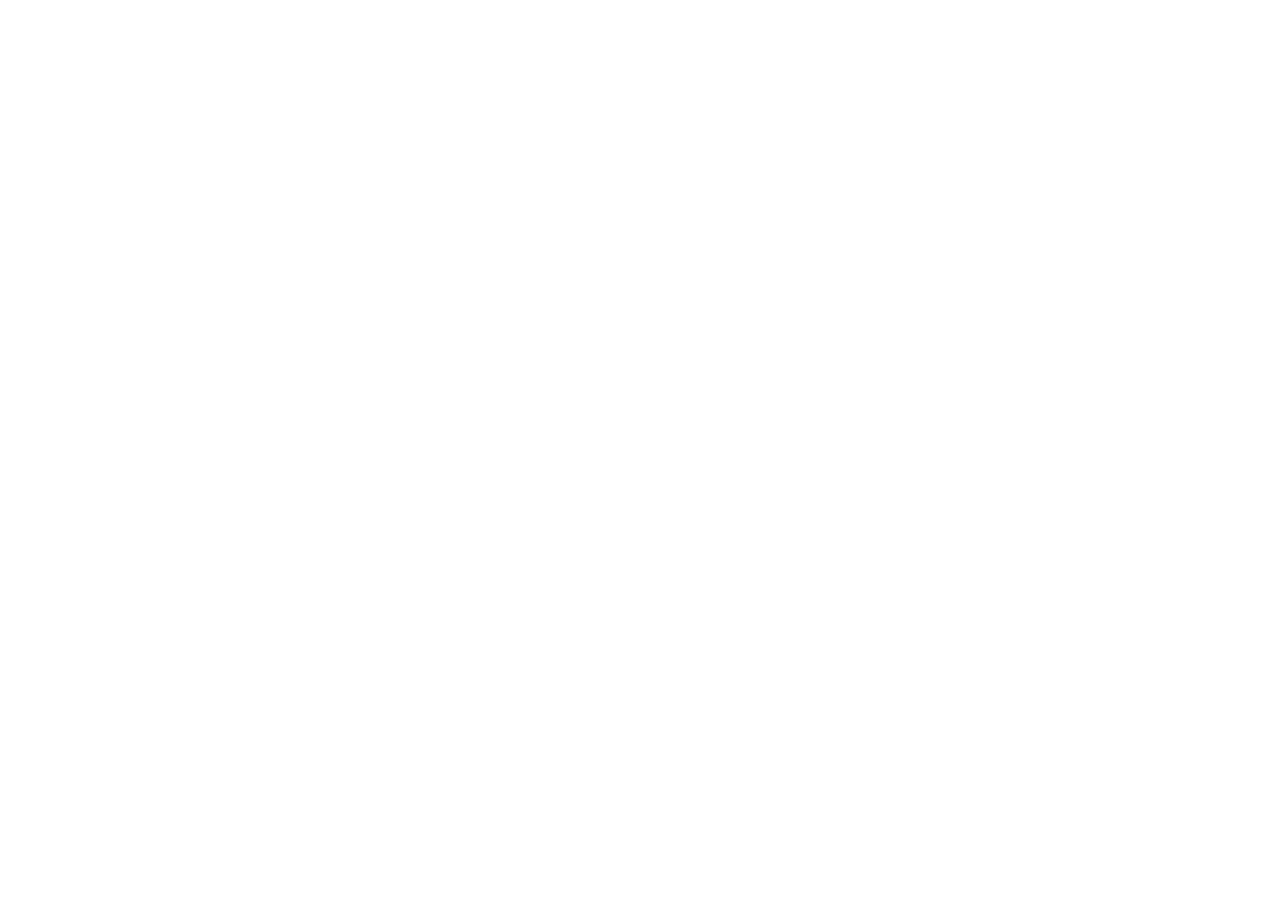
==== src/register-page/register.html @ 2ea6d578 "add the base html and main pages" ====
<!DOCTYPE html>
<html lang="en">
<head>
    <meta charset="UTF-8">
    <meta name="viewport" content="width=device-width, initial-scale=1.0">
    <title>Login on README Studios</title>
    <link rel="icon" type="image/png" href="/public/img/favicon.png">
    <link rel="stylesheet" href="./register.css">
</head>
<body>

</body>
</html>
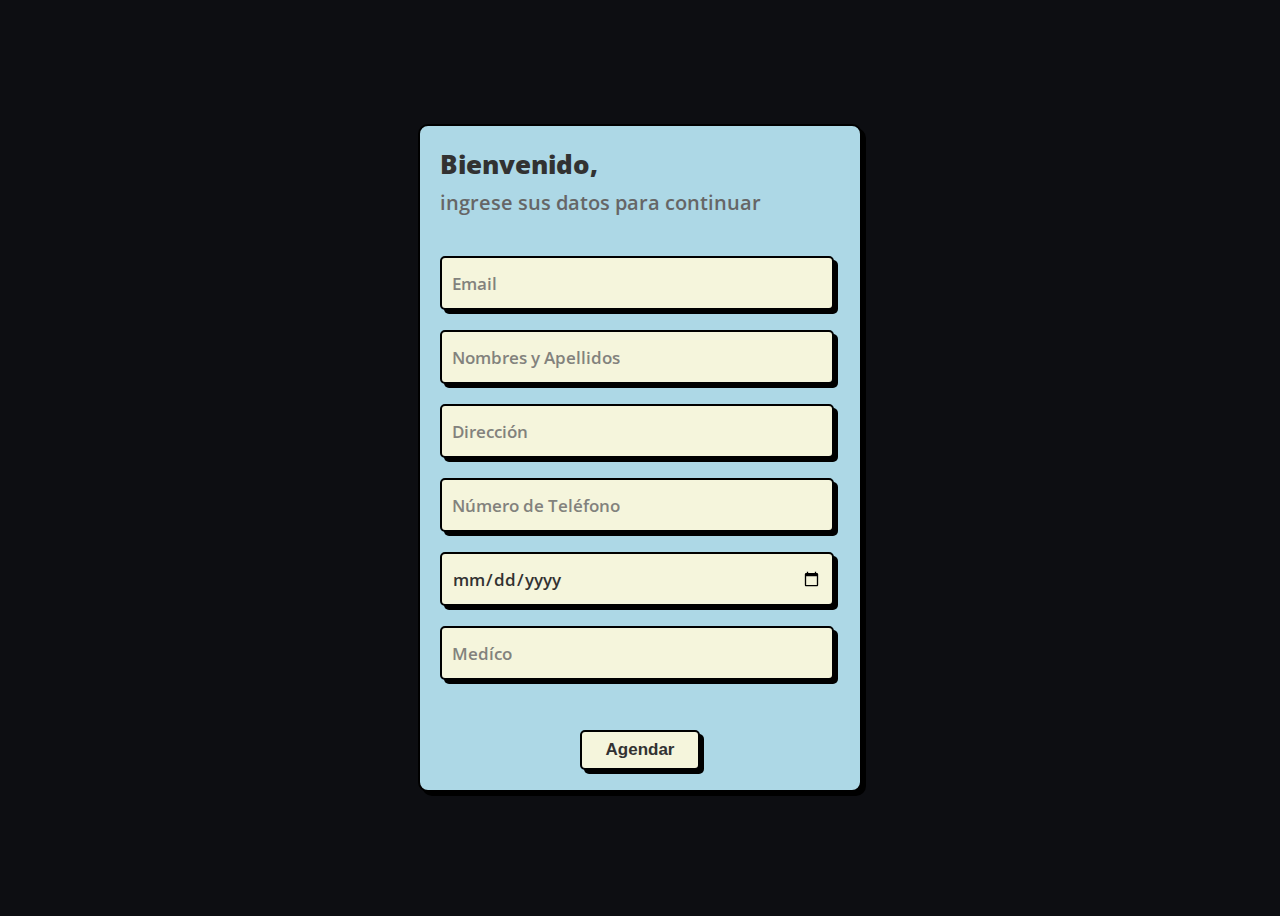
==== commit ac0d08b7: "add the register date form, inputs and the success notification" ====
--- a/src/register-page/register.html
+++ b/src/register-page/register.html
@@ -7,7 +7,40 @@
     <link rel="icon" type="image/png" href="/public/img/favicon.png">
     <link rel="stylesheet" href="./register.css">
 </head>
-<body>
+<body> 
+    <header></header>
 
+    <main>
+        <div class="login__Container" id="login__Container">
+            <form class="form">
+                <div class="titleOne">Bienvenido,<br><span>ingrese sus datos para continuar</span></div>
+                <input class="input" name="email" placeholder="Email" type="email" required>
+                <input class="input" name="name" placeholder="Nombres y Apellidos" type="text" required>
+                <input class="input" name="direccion" placeholder="Dirección" type="text" required>
+                <input class="input" name="numero" placeholder="Número de Teléfono" type="tel" required>
+                <input class="input" name="nacimiento" placeholder="Fecha de Nacimiento" type="date" required>
+                <input class="input" name="medico" placeholder="Medíco" type="text" required>
+
+                <button class="button-confirm" id="btn-confirm">Agendar</button>
+            </form>
+        </div>
+    </main>
+
+    <div class="notification" id="notification">
+        <div class="svg-container"></div>
+        <div class="content">
+            <p class="title">Registrado !</p>
+            <p class="message">Bien hecho!<br>Tu cita fué agendada correctamente.</p>
+        </div>
+        <button class="btn" id="btn-next">  
+            <a href="/src/index-page/index.html">
+                <svg fill="none" stroke="mediumseagreen" stroke-width="2" viewBox="0 0 24 24" xmlns="http://www.w3.org/2000/svg">
+                    <path stroke-linecap="round" stroke-linejoin="round" d="M5 13l4 4L19 7"></path>
+                </svg>
+            </a>
+        </button>
+    </div>
+
+    <script src="./register.js"></script>
 </body>
 </html>--- a/src/register-page/register.css
+++ b/src/register-page/register.css
@@ -0,0 +1,177 @@
+@import url('https://fonts.googleapis.com/css2?family=Open+Sans:ital,wght@0,300..800;1,300..800&display=swap');
+    
+    body {
+        background-color: #0d0e12;
+        font-family: 'Open Sans', sans-serif;
+        overflow: hidden;
+    }
+
+    main {
+        width: 100%;
+        height: 100vh;
+        display: grid;
+        place-content: center;
+    }
+
+    .form {
+        --input-focus: #2d8cf0;
+        --font-color: #323232;
+        --font-color-sub: #666;
+        --bg-color: beige;
+        --main-color: black;
+        padding: 20px;
+        background: lightblue;
+        display: flex;
+        flex-direction: column;
+        align-items: flex-start;
+        justify-content: center;
+        gap: 20px;
+        border-radius: 10px;
+        border: 2px solid var(--main-color);
+        box-shadow: 4px 4px var(--main-color);
+        width: 400px;
+    }
+    
+    .titleOne {
+        color: var(--font-color);
+        font-weight: 900;
+        font-size: 26px;
+        margin-bottom: 18px;
+    }
+    
+    .titleOne span {
+        color: var(--font-color-sub);
+        font-weight: 600;
+        font-size: 20px;
+    }
+    
+    .input {
+        width: 370px;
+        height: 40px;
+        border-radius: 5px;
+        border: 2px solid var(--main-color);
+        background-color: var(--bg-color);
+        box-shadow: 4px 4px var(--main-color);
+        font-size: 17px;
+        font-weight: 600;
+        color: var(--font-color);
+        padding: 5px 10px;
+        outline: none;
+        font-family: 'Open Sans', sans-serif;
+    }
+    
+    .input::placeholder {
+        color: var(--font-color-sub);
+        opacity: 0.8;
+    }
+    
+    .input:focus {
+        border: 2px solid var(--input-focus);
+    }
+    
+    .login-with {
+        display: flex;
+        gap: 20px;
+    }
+    
+    .button-log {
+        cursor: pointer;
+        width: 40px;
+        height: 40px;
+        border-radius: 100%;
+        border: 2px solid var(--main-color);
+        background-color: var(--bg-color);
+        box-shadow: 4px 4px var(--main-color);
+        color: var(--font-color);
+        font-size: 25px;
+        display: flex;
+        justify-content: center;
+        align-items: center;
+    }
+    
+    .icon {
+        width: 24px;
+        height: 24px;
+        fill: var(--main-color);
+    }
+    
+    .button-log:active, .button-confirm:active {
+        box-shadow: 0px 0px var(--main-color);
+        transform: translate(3px, 3px);
+    }
+    
+    .button-confirm {
+        margin: 30px auto 0 auto;
+        width: 120px;
+        height: 40px;
+        border-radius: 5px;
+        border: 2px solid var(--main-color);
+        background-color: var(--bg-color);
+        box-shadow: 4px 4px var(--main-color);
+        font-size: 17px;
+        font-weight: 600;
+        color: var(--font-color);
+        cursor: pointer;
+    }
+    
+
+
+
+    /* --- ON ENTER --- */
+
+    .notification {
+        display: none;
+        position: absolute;
+        top: 30em;
+        left: 40%;
+        width: 75%;
+        max-width: 24rem;
+        height: 105px;
+        background: white;
+        border-radius: 1rem;
+        overflow: hidden;
+        box-shadow: 0 4px 6px rgba(0, 0, 0, 0.1);
+    }
+    .svg-container {
+        width: 16px;
+        height: 100%;
+        background: #66cdaa;
+    }
+    .content {
+        margin-left: 10px;
+        margin-right: 10px;
+        overflow: hidden;
+        width: 100%;
+    }
+    .title {
+        margin-top: 6px;
+        font-size: 1.25rem;
+        font-weight: bold;
+        color: #66cdaa;
+        white-space: nowrap;
+        overflow: hidden;
+        text-overflow: ellipsis;
+    }
+    .message {
+        font-size: 1rem;
+        color: #71717a;
+        max-height: 40px;
+        word-wrap: break-word;
+    }
+    .btn {
+        position: absolute;
+        right: 0;
+        top: 30px;
+        width: 6rem;
+        cursor: pointer;
+        display: flex;
+        align-items: center;
+        justify-content: center;
+        border: none;
+        background: transparent;
+    }
+    .btn svg {
+        width: 2rem;
+        height: 2rem;
+        stroke: mediumseagreen;
+    }